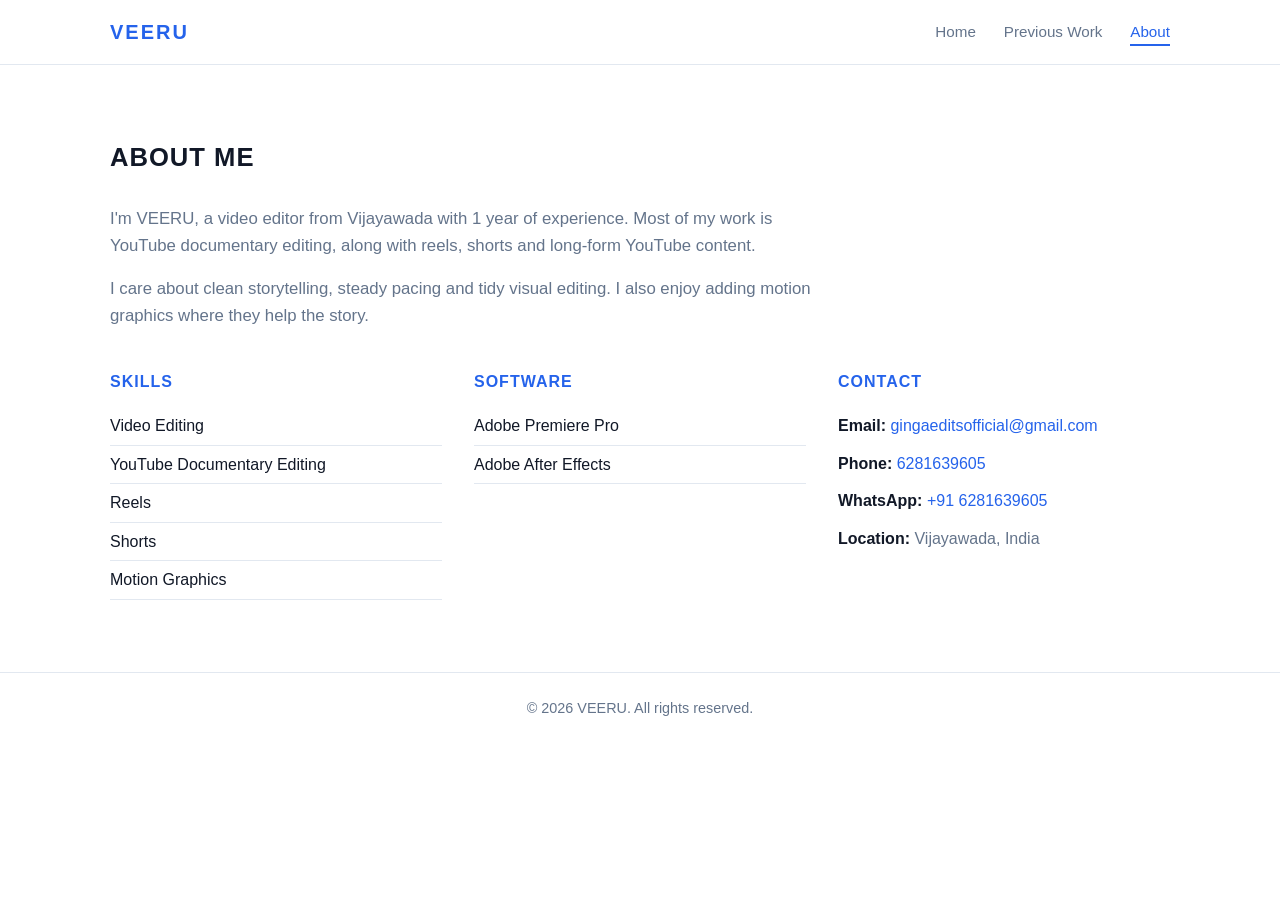
==== about.html @ f094f223 "Add files via upload" ====
<!DOCTYPE html>
<html lang="en">
<head>
<meta charset="UTF-8">
<meta name="viewport" content="width=device-width, initial-scale=1">
<title>About | VEERU</title>
<meta name="description" content="VEERU - Video Editor from Vijayawada, India. YouTube documentaries, reels and shorts.">
<link rel="stylesheet" href="css/style.css">
</head>
<body>
<header><div class="container nav">
<a href="index.html" class="logo">VEERU</a>
<nav><ul><li><a href="index.html">Home</a></li><li><a href="previous-work.html">Previous Work</a></li><li><a href="about.html" class="active">About</a></li></ul></nav>
</div></header>
<section class="about"><div class="container">
<h2>ABOUT ME</h2>
<p>I'm VEERU, a video editor from Vijayawada with 1 year of experience. Most of my work is YouTube documentary editing, along with reels, shorts and long-form YouTube content.</p>
<p>I care about clean storytelling, steady pacing and tidy visual editing. I also enjoy adding motion graphics where they help the story.</p>
<div class="cols">
<div><h3 class="sub">SKILLS</h3><ul class="bullets"><li>Video Editing</li><li>YouTube Documentary Editing</li><li>Reels</li><li>Shorts</li><li>Motion Graphics</li></ul></div>
<div><h3 class="sub">SOFTWARE</h3><ul class="bullets"><li>Adobe Premiere Pro</li><li>Adobe After Effects</li></ul></div>
<div id="contact"><h3 class="sub">CONTACT</h3><ul class="contact-list">
<li><strong>Email:</strong> <a href="mailto:gingaeditsofficial@gmail.com">gingaeditsofficial@gmail.com</a></li>
<li><strong>Phone:</strong> <a href="tel:+916281639605">6281639605</a></li>
<li><strong>WhatsApp:</strong> <a href="https://wa.me/916281639605" target="_blank" rel="noopener">+91 6281639605</a></li>
<li><strong>Location:</strong> Vijayawada, India</li></ul></div>
</div></div></section>
<footer><div class="container">&copy; 2026 VEERU. All rights reserved.</div></footer>
<script src="js/script.js"></script>
</body>
</html>
---- css/style.css ----
:root{--blue:#2563EB;--dark-blue:#1D4ED8;--white:#fff;--light:#F8FAFC;--text:#111827;--muted:#64748B;--border:#E2E8F0}
*{box-sizing:border-box;margin:0;padding:0}
html{scroll-behavior:smooth}
body{font-family:Inter,"Segoe UI",Roboto,Arial,sans-serif;color:var(--text);background:var(--white);line-height:1.6}
a{color:inherit;text-decoration:none}
.container{width:100%;max-width:1100px;margin:0 auto;padding:0 20px}
header{position:sticky;top:0;z-index:10;background:var(--white);border-bottom:1px solid var(--border)}
.nav{display:flex;align-items:center;justify-content:space-between;gap:16px;padding:16px 20px;flex-wrap:wrap}
.logo{font-weight:800;font-size:1.25rem;letter-spacing:2px;color:var(--blue)}
.nav ul{display:flex;gap:28px;list-style:none;flex-wrap:wrap}
.nav ul a{font-size:.95rem;font-weight:500;color:var(--muted);padding-bottom:4px;border-bottom:2px solid transparent;transition:color .2s,border-color .2s}
.nav ul a:hover,.nav ul a.active{color:var(--blue);border-color:var(--blue)}
section{padding:72px 0}
.alt{background:var(--light)}
.hero{text-align:center;padding:96px 0 72px}
.hero h1{font-size:clamp(2.4rem,7vw,4rem);font-weight:800;letter-spacing:2px;color:var(--text)}
.hero p{max-width:600px;margin:20px auto 32px;color:var(--muted);font-size:1.1rem}
.btns{display:flex;gap:14px;justify-content:center;flex-wrap:wrap}
.btn{display:inline-block;padding:13px 28px;border-radius:6px;font-weight:600;font-size:.9rem;letter-spacing:1px;border:2px solid var(--blue);transition:background .2s,color .2s}
.btn-primary{background:var(--blue);color:var(--white)}
.btn-primary:hover{background:var(--dark-blue);border-color:var(--dark-blue)}
.btn-outline{background:var(--white);color:var(--blue)}
.btn-outline:hover{background:var(--blue);color:var(--white)}
h2{font-size:1.6rem;font-weight:700;letter-spacing:1px;margin-bottom:28px}
.center{text-align:center}
.video-wrap{position:relative;width:100%;aspect-ratio:16/9;background:#000;border-radius:8px;overflow:hidden;border:1px solid var(--border);box-shadow:0 2px 8px rgba(15,23,42,.06)}
.video-wrap video{width:100%;height:100%;object-fit:contain;display:block;background:#000}
.play-btn{position:absolute;top:50%;left:50%;transform:translate(-50%,-50%);width:68px;height:68px;border-radius:50%;border:0;background:var(--blue);cursor:pointer;transition:background .2s}
.play-btn:hover{background:var(--dark-blue)}
.play-btn::after{content:"";position:absolute;top:50%;left:54%;transform:translate(-50%,-50%);border-style:solid;border-width:11px 0 11px 18px;border-color:transparent transparent transparent #fff}
.video-wrap.playing .play-btn{display:none}
.showreel{max-width:960px;margin:0 auto}
.list{list-style:none;display:grid;grid-template-columns:repeat(auto-fit,minmax(200px,1fr));gap:14px}
.list li{background:var(--white);border:1px solid var(--border);border-radius:6px;padding:16px 18px;font-weight:500;border-left:3px solid var(--blue)}
.cta{text-align:center}
.cta h2{margin-bottom:20px}
.grid{display:grid;grid-template-columns:repeat(auto-fit,minmax(min(100%,320px),1fr));gap:32px}
.card{background:var(--white);border:1px solid var(--border);border-radius:8px;padding:16px;box-shadow:0 1px 4px rgba(15,23,42,.05)}
.card h3{margin:16px 0 4px;font-size:1.05rem;letter-spacing:1px;color:var(--blue)}
.card p{color:var(--muted);font-size:.95rem}
.page-title{padding:64px 0 0}
.about p{color:var(--muted);max-width:720px;margin-bottom:16px;font-size:1.05rem}
.cols{display:grid;grid-template-columns:repeat(auto-fit,minmax(min(100%,240px),1fr));gap:32px;margin-top:40px}
h3.sub{font-size:1rem;letter-spacing:1px;margin-bottom:12px;color:var(--blue)}
.bullets{list-style:none}
.bullets li{padding:6px 0;border-bottom:1px solid var(--border)}
.contact-list{list-style:none}
.contact-list li{padding:6px 0;color:var(--muted);overflow-wrap:anywhere}
.contact-list strong{color:var(--text)}
.contact-list a{color:var(--blue)}
.contact-list a:hover{text-decoration:underline}
footer{border-top:1px solid var(--border);padding:24px 0;text-align:center;color:var(--muted);font-size:.9rem}
@media(max-width:640px){section{padding:48px 0}.hero{padding:56px 0 48px}.nav{justify-content:center}.nav ul{gap:18px}.play-btn{width:56px;height:56px}}
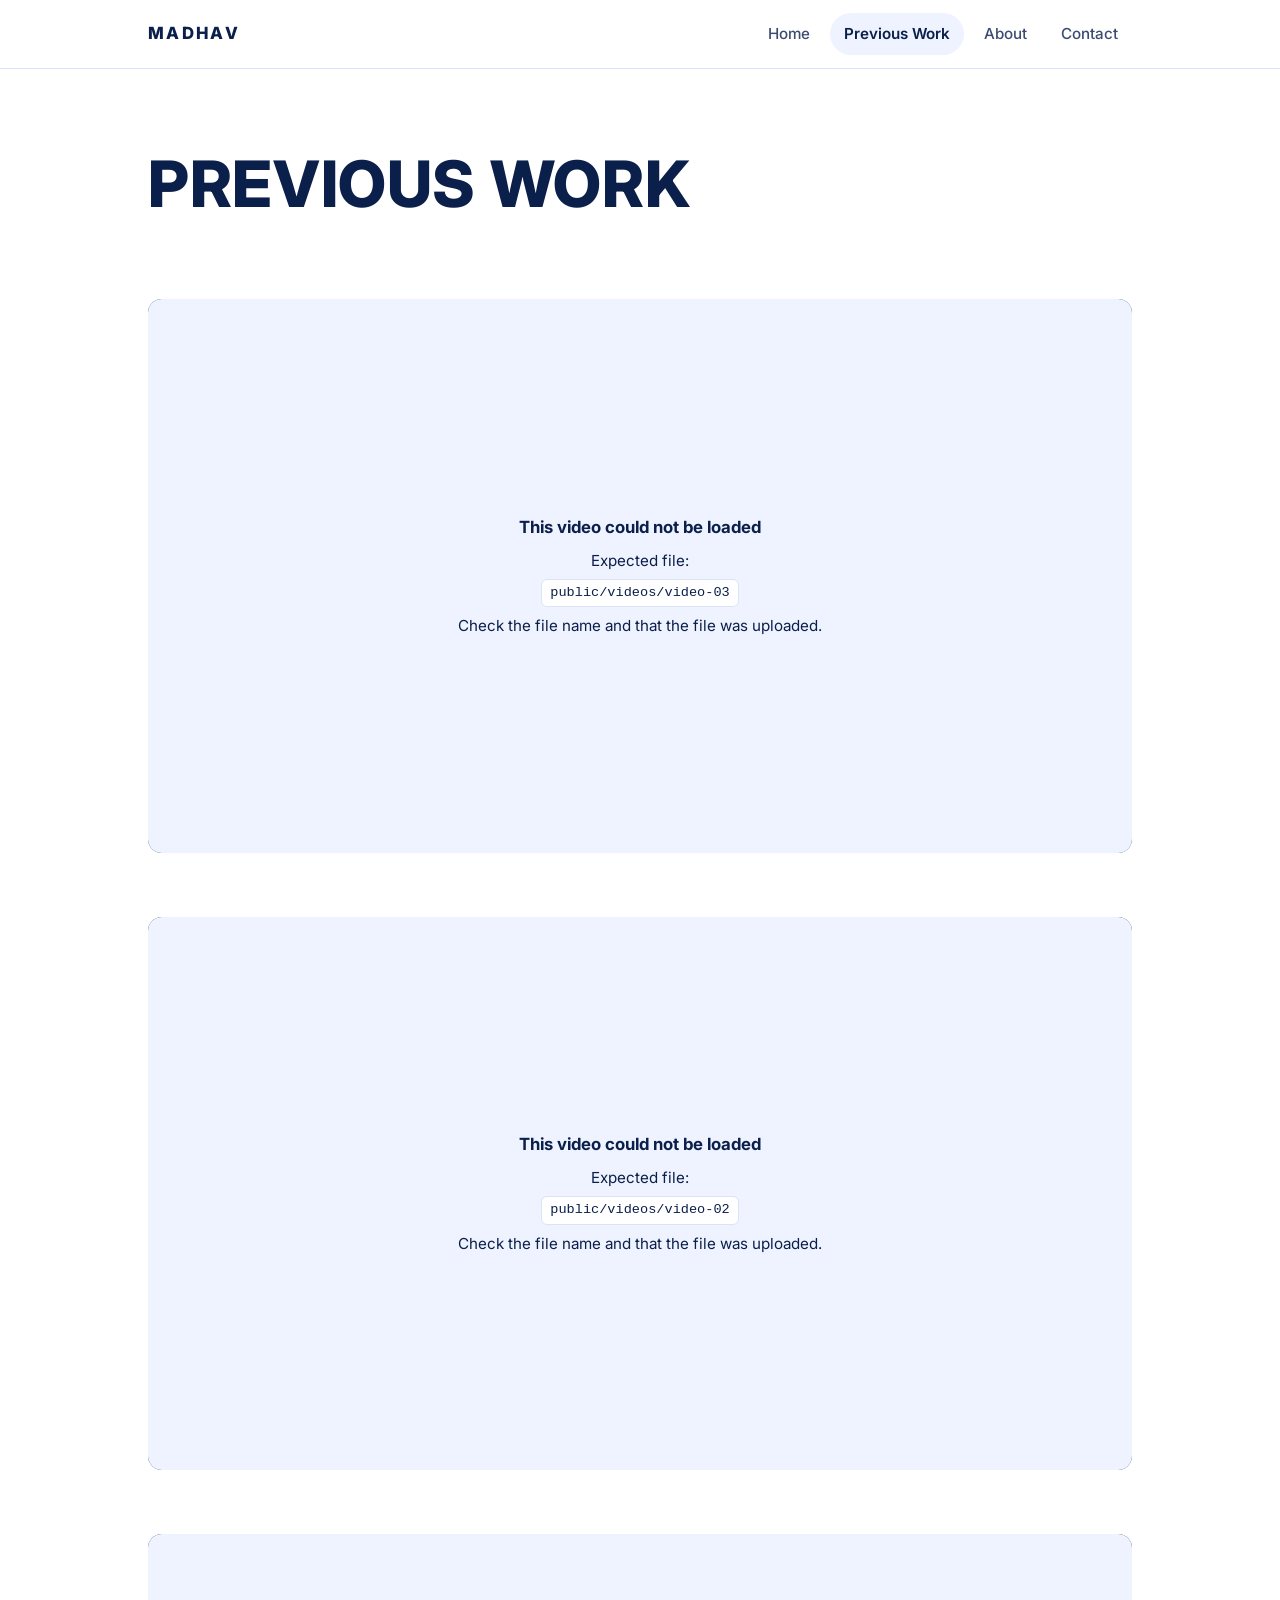
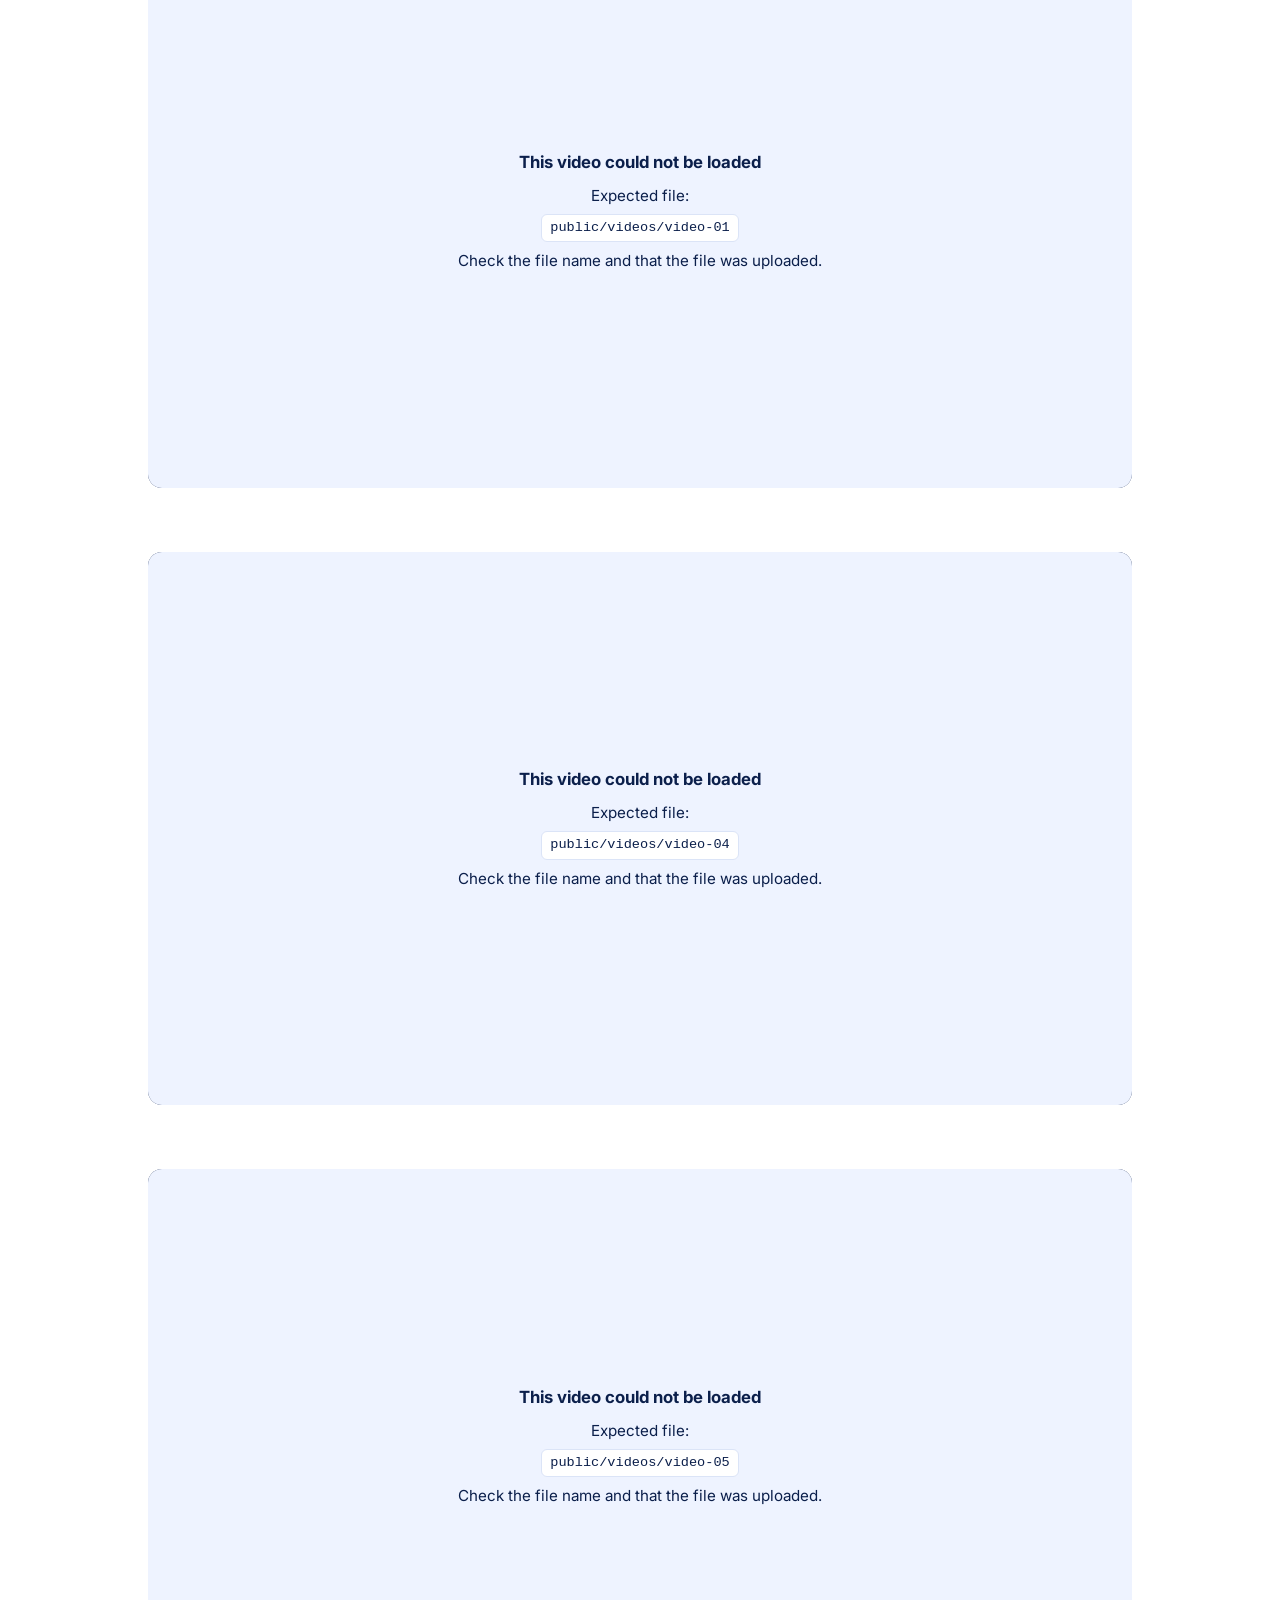
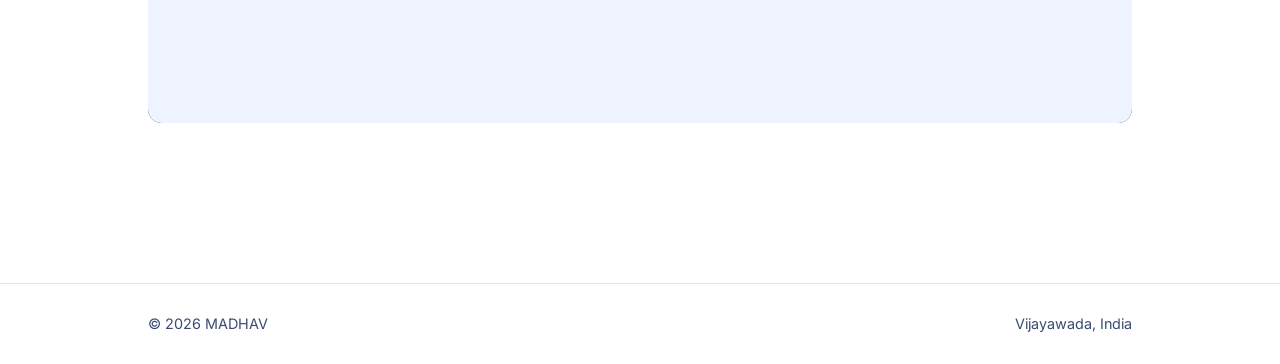
==== commit 6e6a3f9a: "Update about.html" ====
--- a/about.html
+++ b/about.html
@@ -1,31 +1,62 @@
 <!DOCTYPE html>
-<html lang="en">
+<html lang="en" class="no-js">
 <head>
-<meta charset="UTF-8">
-<meta name="viewport" content="width=device-width, initial-scale=1">
-<title>About | VEERU</title>
-<meta name="description" content="VEERU - Video Editor from Vijayawada, India. YouTube documentaries, reels and shorts.">
-<link rel="stylesheet" href="css/style.css">
+  <meta charset="utf-8">
+  <meta name="viewport" content="width=device-width, initial-scale=1">
+  <title>Previous Work — MADHAV</title>
+  <meta name="description" content="Previous video editing work by MADHAV: YouTube documentaries, reels and shorts.">
+
+  <meta property="og:type" content="website">
+  <meta property="og:site_name" content="MADHAV">
+  <meta property="og:title" content="Previous Work — MADHAV">
+  <meta property="og:description" content="Video editing work by MADHAV: YouTube documentaries, reels and shorts.">
+  <meta name="twitter:card" content="summary">
+  <meta name="theme-color" content="#0b1f4b">
+
+  <link rel="icon" href="assets/favicon.svg" type="image/svg+xml">
+  <link rel="preconnect" href="https://fonts.googleapis.com">
+  <link rel="preconnect" href="https://fonts.gstatic.com" crossorigin>
+  <link rel="stylesheet" href="https://fonts.googleapis.com/css2?family=Inter:wght@400;500;600;700;800&display=swap">
+  <link rel="stylesheet" href="assets/css/style.css">
 </head>
 <body>
-<header><div class="container nav">
-<a href="index.html" class="logo">VEERU</a>
-<nav><ul><li><a href="index.html">Home</a></li><li><a href="previous-work.html">Previous Work</a></li><li><a href="about.html" class="active">About</a></li></ul></nav>
-</div></header>
-<section class="about"><div class="container">
-<h2>ABOUT ME</h2>
-<p>I'm VEERU, a video editor from Vijayawada with 1 year of experience. Most of my work is YouTube documentary editing, along with reels, shorts and long-form YouTube content.</p>
-<p>I care about clean storytelling, steady pacing and tidy visual editing. I also enjoy adding motion graphics where they help the story.</p>
-<div class="cols">
-<div><h3 class="sub">SKILLS</h3><ul class="bullets"><li>Video Editing</li><li>YouTube Documentary Editing</li><li>Reels</li><li>Shorts</li><li>Motion Graphics</li></ul></div>
-<div><h3 class="sub">SOFTWARE</h3><ul class="bullets"><li>Adobe Premiere Pro</li><li>Adobe After Effects</li></ul></div>
-<div id="contact"><h3 class="sub">CONTACT</h3><ul class="contact-list">
-<li><strong>Email:</strong> <a href="mailto:gingaeditsofficial@gmail.com">gingaeditsofficial@gmail.com</a></li>
-<li><strong>Phone:</strong> <a href="tel:+916281639605">6281639605</a></li>
-<li><strong>WhatsApp:</strong> <a href="https://wa.me/916281639605" target="_blank" rel="noopener">+91 6281639605</a></li>
-<li><strong>Location:</strong> Vijayawada, India</li></ul></div>
-</div></div></section>
-<footer><div class="container">&copy; 2026 VEERU. All rights reserved.</div></footer>
-<script src="js/script.js"></script>
+  <a class="skip-link" href="#main">Skip to content</a>
+
+  <header class="site-header">
+    <div class="container">
+      <a class="brand" href="index.html" data-config="name" aria-label="Home"></a>
+      <button class="nav-toggle" type="button" aria-expanded="false" aria-controls="site-nav" aria-label="Menu"><span></span></button>
+      <nav class="site-nav" id="site-nav" aria-label="Main">
+        <ul class="nav-list">
+          <li><a href="index.html">Home</a></li>
+          <li><a href="work.html" aria-current="page">Previous Work</a></li>
+          <li><a href="about.html">About</a></li>
+          <li><a href="about.html#contact">Contact</a></li>
+        </ul>
+      </nav>
+    </div>
+  </header>
+
+  <noscript><p class="noscript-note">Please turn on JavaScript to view this website.</p></noscript>
+
+  <main id="main">
+    <div class="page-head container">
+      <h1 class="page-title">Previous Work</h1>
+    </div>
+
+    <section class="section container" aria-label="Videos">
+      <div class="work-list" id="work-list"></div>
+    </section>
+  </main>
+
+  <footer class="site-footer">
+    <div class="container">
+      <span>© <span data-year></span> <span data-config="name"></span></span>
+      <span data-config="location"></span>
+    </div>
+  </footer>
+
+  <script src="assets/js/config.js"></script>
+  <script src="assets/js/site.js"></script>
 </body>
 </html>
--- a/assets/css/style.css
+++ b/assets/css/style.css
@@ -0,0 +1,262 @@
+/* ==========================================================================
+   MADHAV PORTFOLIO — STYLES
+   Colours and sizes are set once in :root below. Change them there.
+   ========================================================================== */
+
+:root {
+  --white: #ffffff;
+  --navy: #0b1f4b;        /* main dark blue (text, buttons) */
+  --navy-soft: #3b4b72;   /* softer text */
+  --blue: #2f5bea;        /* accent */
+  --blue-tint: #eef3ff;   /* very light blue backgrounds */
+  --line: #dbe4f7;        /* thin borders */
+
+  --font: "Inter", system-ui, -apple-system, "Segoe UI", Roboto, Arial, sans-serif;
+  --radius: 14px;
+  --page-width: 1080px;
+  --gutter: clamp(20px, 5vw, 48px);
+}
+
+/* ---------- Base ---------- */
+*, *::before, *::after { box-sizing: border-box; }
+
+html { scroll-behavior: smooth; scroll-padding-top: 80px; }
+
+body {
+  margin: 0;
+  font-family: var(--font);
+  font-size: 1rem;
+  line-height: 1.65;
+  color: var(--navy);
+  background: var(--white);
+  -webkit-font-smoothing: antialiased;
+}
+
+img, video { max-width: 100%; display: block; }
+
+a { color: inherit; }
+
+h1, h2, h3 { line-height: 1.1; margin: 0; letter-spacing: -0.02em; }
+p { margin: 0 0 1em; }
+
+:focus-visible {
+  outline: 3px solid var(--blue);
+  outline-offset: 3px;
+  border-radius: 6px;
+}
+
+.skip-link {
+  position: absolute; left: 12px; top: -60px;
+  background: var(--navy); color: var(--white);
+  padding: 10px 16px; border-radius: 8px; z-index: 100;
+}
+.skip-link:focus { top: 12px; }
+
+.container {
+  width: 100%;
+  max-width: var(--page-width);
+  margin: 0 auto;
+  padding: 0 var(--gutter);
+}
+
+/* ---------- Header / navigation ---------- */
+.site-header {
+  position: sticky; top: 0; z-index: 50;
+  background: var(--white);
+  border-bottom: 1px solid var(--line);
+}
+.site-header .container {
+  display: flex; align-items: center; justify-content: space-between;
+  min-height: 68px;
+}
+.brand {
+  font-weight: 800; letter-spacing: 0.14em; font-size: 1.05rem;
+  text-decoration: none;
+}
+.nav-list {
+  display: flex; gap: 6px; list-style: none; margin: 0; padding: 0;
+}
+.nav-list a {
+  display: block; padding: 8px 14px; border-radius: 999px;
+  text-decoration: none; font-size: 0.95rem; font-weight: 500;
+  color: var(--navy-soft);
+  transition: background 0.2s, color 0.2s;
+}
+.nav-list a:hover { background: var(--blue-tint); color: var(--navy); }
+.nav-list a[aria-current="page"] { background: var(--blue-tint); color: var(--navy); font-weight: 600; }
+
+.nav-toggle {
+  display: none;
+  background: none; border: 1px solid var(--line); border-radius: 10px;
+  width: 44px; height: 44px; cursor: pointer; color: var(--navy);
+  align-items: center; justify-content: center;
+}
+.nav-toggle span, .nav-toggle span::before, .nav-toggle span::after {
+  display: block; width: 18px; height: 2px; background: currentColor;
+  border-radius: 2px; position: relative; transition: transform 0.2s, background 0.2s;
+}
+.nav-toggle span::before, .nav-toggle span::after { content: ""; position: absolute; left: 0; }
+.nav-toggle span::before { top: -6px; }
+.nav-toggle span::after { top: 6px; }
+.nav-toggle[aria-expanded="true"] span { background: transparent; }
+.nav-toggle[aria-expanded="true"] span::before { transform: translateY(6px) rotate(45deg); }
+.nav-toggle[aria-expanded="true"] span::after { transform: translateY(-6px) rotate(-45deg); }
+
+@media (max-width: 720px) {
+  .nav-toggle { display: inline-flex; }
+  .site-nav {
+    position: absolute; left: 0; right: 0; top: 100%;
+    background: var(--white); border-bottom: 1px solid var(--line);
+    display: none; padding: 8px var(--gutter) 16px;
+  }
+  .site-nav.is-open { display: block; }
+  .nav-list { flex-direction: column; gap: 2px; }
+  .nav-list a { padding: 12px 14px; border-radius: 10px; }
+}
+
+/* ---------- Buttons ---------- */
+.btn {
+  display: inline-flex; align-items: center; justify-content: center; gap: 8px;
+  padding: 13px 24px; border-radius: 999px;
+  font: inherit; font-weight: 600; font-size: 0.97rem;
+  text-decoration: none; cursor: pointer;
+  border: 1.5px solid var(--navy);
+  transition: background 0.2s, color 0.2s, border-color 0.2s, transform 0.2s;
+}
+.btn-primary { background: var(--navy); color: var(--white); }
+.btn-primary:hover { background: var(--blue); border-color: var(--blue); }
+.btn-ghost { background: transparent; color: var(--navy); }
+.btn-ghost:hover { background: var(--blue-tint); }
+.btn-row { display: flex; flex-wrap: wrap; gap: 12px; }
+
+/* ---------- Home: hero ---------- */
+.hero { padding-top: clamp(48px, 9vw, 104px); padding-bottom: clamp(32px, 5vw, 56px); }
+.eyebrow {
+  display: inline-block; font-size: 0.85rem; font-weight: 600;
+  letter-spacing: 0.08em; text-transform: uppercase; color: var(--blue);
+  background: var(--blue-tint); padding: 6px 14px; border-radius: 999px;
+  margin-bottom: 22px;
+}
+.hero h1 {
+  font-size: clamp(3.4rem, 13vw, 8rem);
+  font-weight: 800; letter-spacing: 0.02em;
+}
+.hero-role {
+  font-size: clamp(1.25rem, 3vw, 1.75rem); font-weight: 500;
+  color: var(--blue); margin: 14px 0 20px;
+}
+.hero-intro {
+  max-width: 34rem; font-size: 1.1rem; color: var(--navy-soft); margin-bottom: 28px;
+}
+
+/* ---------- Section basics ---------- */
+.section { padding-top: clamp(32px, 6vw, 64px); padding-bottom: clamp(32px, 6vw, 64px); }
+.section-title {
+  font-size: 0.85rem; font-weight: 700; letter-spacing: 0.12em;
+  text-transform: uppercase; color: var(--navy-soft); margin-bottom: 20px;
+}
+.page-title {
+  font-size: clamp(2.2rem, 7vw, 4rem); font-weight: 800;
+  letter-spacing: 0.01em; text-transform: uppercase;
+}
+.page-head { padding-top: clamp(40px, 7vw, 80px); padding-bottom: clamp(8px, 2vw, 16px); }
+
+/* ---------- Video player ---------- */
+.video-frame {
+  --ratio: 1.7778; /* updated by site.js once the video's real shape is known */
+  position: relative;
+  width: min(100%, calc(80vh * var(--ratio)));
+  aspect-ratio: var(--ratio);
+  margin: 0 auto;
+  background: var(--navy);
+  border-radius: var(--radius);
+  overflow: hidden;
+}
+.video-frame video {
+  width: 100%; height: 100%;
+  object-fit: contain; background: #000;
+}
+.video-error {
+  position: absolute; inset: 0;
+  display: flex; flex-direction: column; align-items: center; justify-content: center;
+  gap: 6px; text-align: center; padding: 20px;
+  background: var(--blue-tint); color: var(--navy);
+  font-size: 0.95rem;
+}
+.video-error strong { font-size: 1.05rem; }
+.video-error code {
+  background: var(--white); border: 1px solid var(--line);
+  padding: 2px 8px; border-radius: 6px; font-size: 0.85rem;
+  overflow-wrap: anywhere;
+}
+
+/* ---------- Home: showreel ---------- */
+.showreel .video-frame { border-radius: 18px; }
+
+/* ---------- Home: contact call-to-action ---------- */
+.cta {
+  background: var(--blue-tint); border-radius: 20px;
+  padding: clamp(28px, 5vw, 48px);
+  display: flex; flex-wrap: wrap; align-items: center;
+  justify-content: space-between; gap: 20px;
+}
+.cta h2 { font-size: clamp(1.5rem, 4vw, 2.1rem); font-weight: 700; }
+.cta p { color: var(--navy-soft); margin: 8px 0 0; }
+
+/* ---------- Previous work list ---------- */
+.work-list { display: grid; gap: clamp(32px, 6vw, 64px); padding-bottom: clamp(48px, 8vw, 96px); }
+.work-item { margin: 0; }
+
+/* ---------- About page ---------- */
+.about-grid {
+  display: grid; gap: clamp(32px, 6vw, 72px);
+  grid-template-columns: 1fr;
+  padding-bottom: clamp(48px, 8vw, 96px);
+}
+@media (min-width: 820px) { .about-grid { grid-template-columns: 1.25fr 1fr; } }
+
+.about-text p { font-size: 1.1rem; color: var(--navy-soft); max-width: 36rem; }
+.about-block { margin-bottom: clamp(28px, 4vw, 44px); }
+
+.pill-list { display: flex; flex-wrap: wrap; gap: 10px; list-style: none; padding: 0; margin: 0; }
+.pill-list li {
+  border: 1px solid var(--line); background: var(--white);
+  padding: 8px 16px; border-radius: 999px; font-weight: 500; font-size: 0.95rem;
+}
+.pill-list.is-tint li { background: var(--blue-tint); border-color: var(--blue-tint); }
+
+.contact-card {
+  background: var(--blue-tint); border-radius: 20px;
+  padding: clamp(24px, 4vw, 36px);
+  align-self: start;
+}
+.contact-card h2 { font-size: 1.6rem; margin-bottom: 20px; }
+.contact-row { margin-bottom: 18px; }
+.contact-row .label {
+  display: block; font-size: 0.8rem; font-weight: 700;
+  letter-spacing: 0.1em; text-transform: uppercase; color: var(--navy-soft);
+}
+.contact-row a, .contact-row span.value {
+  font-size: 1.1rem; font-weight: 600; overflow-wrap: anywhere;
+}
+.contact-row a { text-decoration-color: var(--blue); text-underline-offset: 4px; }
+.contact-row a:hover { color: var(--blue); }
+.contact-card .btn-row { margin-top: 24px; }
+.contact-card .btn-ghost:hover { background: var(--white); }
+[hidden] { display: none !important; }
+
+/* ---------- Footer ---------- */
+.site-footer { border-top: 1px solid var(--line); padding: 28px 0; color: var(--navy-soft); font-size: 0.9rem; }
+.site-footer .container { display: flex; flex-wrap: wrap; justify-content: space-between; gap: 8px; }
+
+/* ---------- Gentle reveal (disabled for reduced-motion users) ---------- */
+.reveal { opacity: 0; transform: translateY(14px); transition: opacity 0.6s ease, transform 0.6s ease; }
+.reveal.is-visible { opacity: 1; transform: none; }
+@media (prefers-reduced-motion: reduce) {
+  html { scroll-behavior: auto; }
+  .reveal { opacity: 1; transform: none; transition: none; }
+  * { transition-duration: 0.01ms !important; }
+}
+.no-js .reveal { opacity: 1; transform: none; }
+
+.noscript-note { padding: 16px var(--gutter); background: var(--blue-tint); text-align: center; }
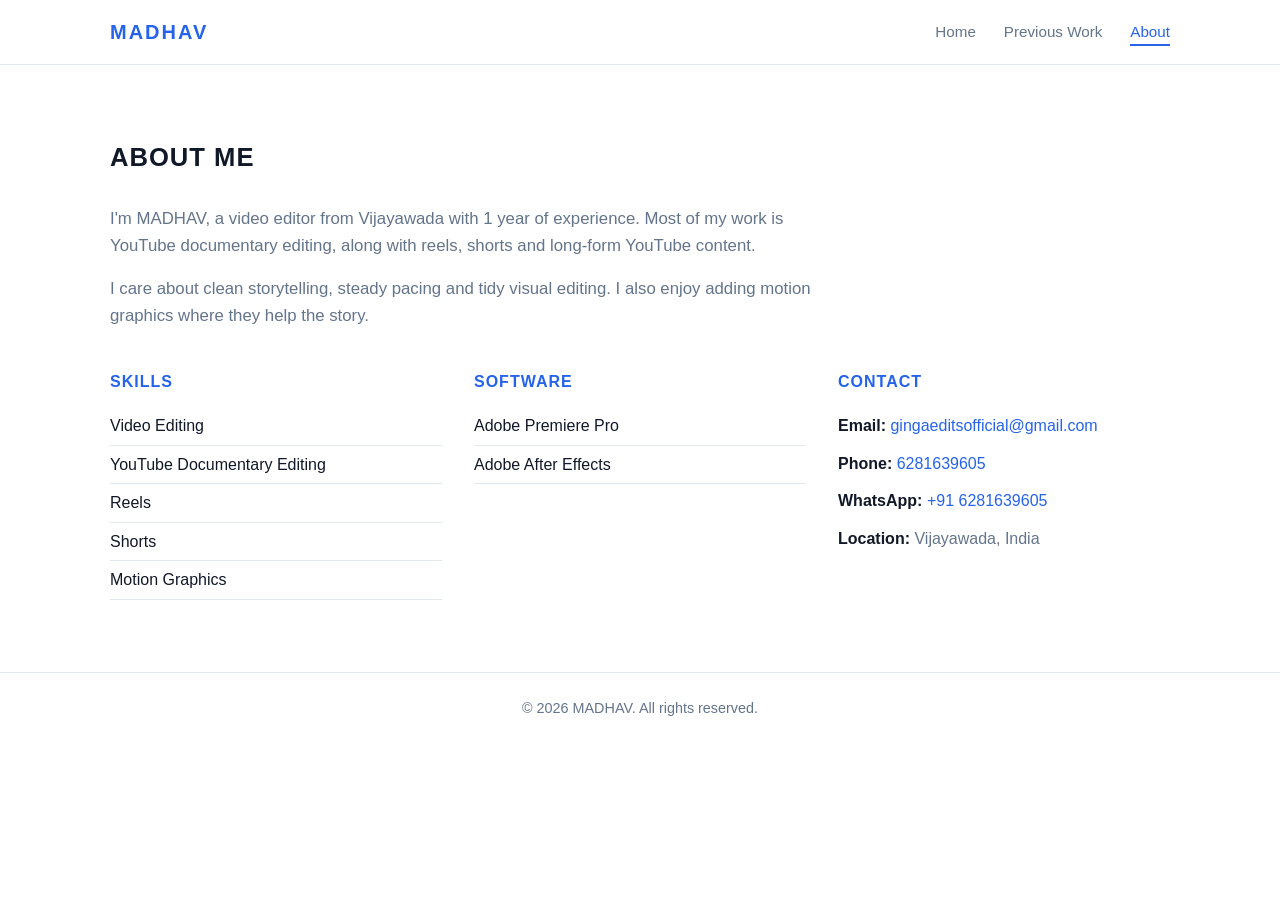
==== commit c96e8090: "Update about.html" ====
--- a/about.html
+++ b/about.html
@@ -1,62 +1,31 @@
 <!DOCTYPE html>
-<html lang="en" class="no-js">
+<html lang="en">
 <head>
-  <meta charset="utf-8">
-  <meta name="viewport" content="width=device-width, initial-scale=1">
-  <title>Previous Work — MADHAV</title>
-  <meta name="description" content="Previous video editing work by MADHAV: YouTube documentaries, reels and shorts.">
-
-  <meta property="og:type" content="website">
-  <meta property="og:site_name" content="MADHAV">
-  <meta property="og:title" content="Previous Work — MADHAV">
-  <meta property="og:description" content="Video editing work by MADHAV: YouTube documentaries, reels and shorts.">
-  <meta name="twitter:card" content="summary">
-  <meta name="theme-color" content="#0b1f4b">
-
-  <link rel="icon" href="assets/favicon.svg" type="image/svg+xml">
-  <link rel="preconnect" href="https://fonts.googleapis.com">
-  <link rel="preconnect" href="https://fonts.gstatic.com" crossorigin>
-  <link rel="stylesheet" href="https://fonts.googleapis.com/css2?family=Inter:wght@400;500;600;700;800&display=swap">
-  <link rel="stylesheet" href="assets/css/style.css">
+<meta charset="UTF-8">
+<meta name="viewport" content="width=device-width, initial-scale=1">
+<title>About | MADHAV</title>
+<meta name="description" content="MADHAV - Video Editor from Vijayawada, India. YouTube documentaries, reels and shorts.">
+<link rel="stylesheet" href="css/style.css">
 </head>
 <body>
-  <a class="skip-link" href="#main">Skip to content</a>
-
-  <header class="site-header">
-    <div class="container">
-      <a class="brand" href="index.html" data-config="name" aria-label="Home"></a>
-      <button class="nav-toggle" type="button" aria-expanded="false" aria-controls="site-nav" aria-label="Menu"><span></span></button>
-      <nav class="site-nav" id="site-nav" aria-label="Main">
-        <ul class="nav-list">
-          <li><a href="index.html">Home</a></li>
-          <li><a href="work.html" aria-current="page">Previous Work</a></li>
-          <li><a href="about.html">About</a></li>
-          <li><a href="about.html#contact">Contact</a></li>
-        </ul>
-      </nav>
-    </div>
-  </header>
-
-  <noscript><p class="noscript-note">Please turn on JavaScript to view this website.</p></noscript>
-
-  <main id="main">
-    <div class="page-head container">
-      <h1 class="page-title">Previous Work</h1>
-    </div>
-
-    <section class="section container" aria-label="Videos">
-      <div class="work-list" id="work-list"></div>
-    </section>
-  </main>
-
-  <footer class="site-footer">
-    <div class="container">
-      <span>© <span data-year></span> <span data-config="name"></span></span>
-      <span data-config="location"></span>
-    </div>
-  </footer>
-
-  <script src="assets/js/config.js"></script>
-  <script src="assets/js/site.js"></script>
+<header><div class="container nav">
+<a href="index.html" class="logo">MADHAV</a>
+<nav><ul><li><a href="index.html">Home</a></li><li><a href="previous-work.html">Previous Work</a></li><li><a href="about.html" class="active">About</a></li></ul></nav>
+</div></header>
+<section class="about"><div class="container">
+<h2>ABOUT ME</h2>
+<p>I'm MADHAV, a video editor from Vijayawada with 1 year of experience. Most of my work is YouTube documentary editing, along with reels, shorts and long-form YouTube content.</p>
+<p>I care about clean storytelling, steady pacing and tidy visual editing. I also enjoy adding motion graphics where they help the story.</p>
+<div class="cols">
+<div><h3 class="sub">SKILLS</h3><ul class="bullets"><li>Video Editing</li><li>YouTube Documentary Editing</li><li>Reels</li><li>Shorts</li><li>Motion Graphics</li></ul></div>
+<div><h3 class="sub">SOFTWARE</h3><ul class="bullets"><li>Adobe Premiere Pro</li><li>Adobe After Effects</li></ul></div>
+<div id="contact"><h3 class="sub">CONTACT</h3><ul class="contact-list">
+<li><strong>Email:</strong> <a href="mailto:gingaeditsofficial@gmail.com">gingaeditsofficial@gmail.com</a></li>
+<li><strong>Phone:</strong> <a href="tel:+916281639605">6281639605</a></li>
+<li><strong>WhatsApp:</strong> <a href="https://wa.me/916281639605" target="_blank" rel="noopener">+91 6281639605</a></li>
+<li><strong>Location:</strong> Vijayawada, India</li></ul></div>
+</div></div></section>
+<footer><div class="container">&copy; 2026 MADHAV. All rights reserved.</div></footer>
+<script src="js/script.js"></script>
 </body>
 </html>
--- a/css/style.css
+++ b/css/style.css
@@ -0,0 +1,53 @@
+:root{--blue:#2563EB;--dark-blue:#1D4ED8;--white:#fff;--light:#F8FAFC;--text:#111827;--muted:#64748B;--border:#E2E8F0}
+*{box-sizing:border-box;margin:0;padding:0}
+html{scroll-behavior:smooth}
+body{font-family:Inter,"Segoe UI",Roboto,Arial,sans-serif;color:var(--text);background:var(--white);line-height:1.6}
+a{color:inherit;text-decoration:none}
+.container{width:100%;max-width:1100px;margin:0 auto;padding:0 20px}
+header{position:sticky;top:0;z-index:10;background:var(--white);border-bottom:1px solid var(--border)}
+.nav{display:flex;align-items:center;justify-content:space-between;gap:16px;padding:16px 20px;flex-wrap:wrap}
+.logo{font-weight:800;font-size:1.25rem;letter-spacing:2px;color:var(--blue)}
+.nav ul{display:flex;gap:28px;list-style:none;flex-wrap:wrap}
+.nav ul a{font-size:.95rem;font-weight:500;color:var(--muted);padding-bottom:4px;border-bottom:2px solid transparent;transition:color .2s,border-color .2s}
+.nav ul a:hover,.nav ul a.active{color:var(--blue);border-color:var(--blue)}
+section{padding:72px 0}
+.alt{background:var(--light)}
+.hero{text-align:center;padding:96px 0 72px}
+.hero h1{font-size:clamp(2.4rem,7vw,4rem);font-weight:800;letter-spacing:2px;color:var(--text)}
+.hero p{max-width:600px;margin:20px auto 32px;color:var(--muted);font-size:1.1rem}
+.btns{display:flex;gap:14px;justify-content:center;flex-wrap:wrap}
+.btn{display:inline-block;padding:13px 28px;border-radius:6px;font-weight:600;font-size:.9rem;letter-spacing:1px;border:2px solid var(--blue);transition:background .2s,color .2s}
+.btn-primary{background:var(--blue);color:var(--white)}
+.btn-primary:hover{background:var(--dark-blue);border-color:var(--dark-blue)}
+.btn-outline{background:var(--white);color:var(--blue)}
+.btn-outline:hover{background:var(--blue);color:var(--white)}
+h2{font-size:1.6rem;font-weight:700;letter-spacing:1px;margin-bottom:28px}
+.center{text-align:center}
+.video-wrap{position:relative;width:100%;aspect-ratio:16/9;background:#000;border-radius:8px;overflow:hidden;border:1px solid var(--border);box-shadow:0 2px 8px rgba(15,23,42,.06)}
+.video-wrap video{width:100%;height:100%;object-fit:contain;display:block;background:#000}
+.play-btn{position:absolute;top:50%;left:50%;transform:translate(-50%,-50%);width:68px;height:68px;border-radius:50%;border:0;background:var(--blue);cursor:pointer;transition:background .2s}
+.play-btn:hover{background:var(--dark-blue)}
+.play-btn::after{content:"";position:absolute;top:50%;left:54%;transform:translate(-50%,-50%);border-style:solid;border-width:11px 0 11px 18px;border-color:transparent transparent transparent #fff}
+.video-wrap.playing .play-btn{display:none}
+.showreel{max-width:960px;margin:0 auto}
+.list{list-style:none;display:grid;grid-template-columns:repeat(auto-fit,minmax(200px,1fr));gap:14px}
+.list li{background:var(--white);border:1px solid var(--border);border-radius:6px;padding:16px 18px;font-weight:500;border-left:3px solid var(--blue)}
+.cta{text-align:center}
+.cta h2{margin-bottom:20px}
+.grid{display:grid;grid-template-columns:repeat(auto-fit,minmax(min(100%,320px),1fr));gap:32px}
+.card{background:var(--white);border:1px solid var(--border);border-radius:8px;padding:16px;box-shadow:0 1px 4px rgba(15,23,42,.05)}
+.card h3{margin:16px 0 4px;font-size:1.05rem;letter-spacing:1px;color:var(--blue)}
+.card p{color:var(--muted);font-size:.95rem}
+.page-title{padding:64px 0 0}
+.about p{color:var(--muted);max-width:720px;margin-bottom:16px;font-size:1.05rem}
+.cols{display:grid;grid-template-columns:repeat(auto-fit,minmax(min(100%,240px),1fr));gap:32px;margin-top:40px}
+h3.sub{font-size:1rem;letter-spacing:1px;margin-bottom:12px;color:var(--blue)}
+.bullets{list-style:none}
+.bullets li{padding:6px 0;border-bottom:1px solid var(--border)}
+.contact-list{list-style:none}
+.contact-list li{padding:6px 0;color:var(--muted);overflow-wrap:anywhere}
+.contact-list strong{color:var(--text)}
+.contact-list a{color:var(--blue)}
+.contact-list a:hover{text-decoration:underline}
+footer{border-top:1px solid var(--border);padding:24px 0;text-align:center;color:var(--muted);font-size:.9rem}
+@media(max-width:640px){section{padding:48px 0}.hero{padding:56px 0 48px}.nav{justify-content:center}.nav ul{gap:18px}.play-btn{width:56px;height:56px}}
